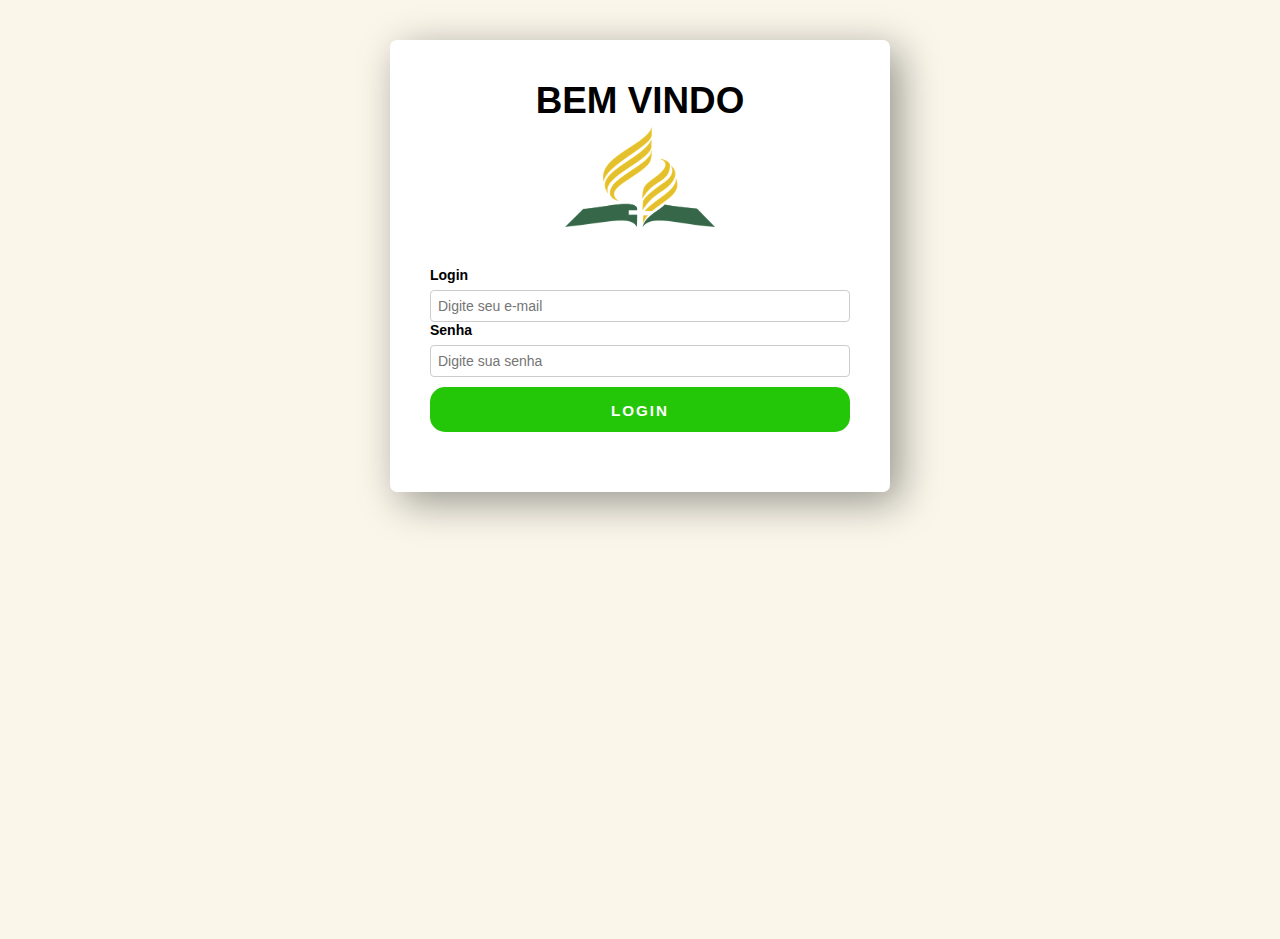
==== index.html @ efd85d4f "feat(screenfix): Screen fix for mobile" ====
<!DOCTYPE html>
<html lang="pt-BR">
<head>
    <meta charset="UTF-8">
    <meta http-equiv="X-UA-Compatible" content="IE=edge">
    <meta name="viewport" content="width=device-width, initial-scale=1.0">
    <title>Login</title>
    <link rel="stylesheet" href="css/style.css">
</head>
<body>
    
    <div class="page">
        <form method="POST" class="formLogin">
            <h1><strong>BEM VINDO</strong></h1>
            <center>
                <img src="Image/iglesia-adventista-logo-7080BAF6CD-seeklogo.com.png" alt="logo" width=150 height=100>
            </center><br><br>
            <label for="email"><h4>Login</h4></label>
            <input type="email" placeholder="Digite seu e-mail" />
            <label for="password"><h4>Senha</h4></label>
            <input type="password" placeholder="Digite sua senha" />
            <a class="btn" href="options.html"><h3>LOGIN</h3></a>
        </form>
    </div>
    
</body>
</html>
---- css/style.css ----
* {
    font-family: Helvetica;
    box-sizing: border-box;
}

body {
    padding: 1rem;
    background-color: #faf6ea;
}

h1 {
    text-align: center;
    font-family: Helvetica;
}

h2 {
    text-decoration: none;
    color: #000;
    margin-top: 0;
    margin-bottom: 0;
}

h4 {
    margin-bottom: 10px;
    text-decoration: none;
}

h4, .texto {
    margin-bottom: 0%;
    margin-top: -10px;
    text-align: left;
}

h5 {
    color: #000;font-style: bolder;
}

a {
    text-decoration: none;
    color: #fff;
}

.logo {
    font-size: 24px;
    text-transform: uppercase;
    letter-spacing: 4px;
}

form {
    display: flex;
    flex-direction: column;
    gap: .5rem;
    width: 500px;
    margin: o auto;
}

.row {
    text-align: center;
    display: block;
}

input, select, textarea {
    width: 100%;
    padding: 10px;
    border: 1px solid #ccc;
    border-radius: 5px;
    font-size: 1.1rem;
}

button {
    padding: 10px;
    border: none;
    margin-bottom: 5px;
    border-radius: 15px;
    background-color: #333;
    color: #fff;
    cursor: pointer;
    font-weight: bolder;
}

.but5 {
    border-radius: 1rem;
    box-shadow: 0px 0px 20px rgba(0, 0, 0, 0.1);
    color: #fff;
    text-transform: uppercase;
    font-weight: bolder;
    letter-spacing: 2px;
    font-family: Helvetica;
    font-size: bolder;
}

@media screen and (max-width: 768px) {
    body {
        text-align: center;
    }

    form {
        width: 100%;
    }
}

/* ESTILO DA INDEX (PÁGINA DE LOGIN) */

.page {
    display: flex;
    flex-direction: column;
    align-items: center;
    align-content: center;
    justify-content: center;
    width: 100%;
    height: 99vh;
    background-color: #faf6ea;
    padding: 1rem;
    justify-content: flex-start;
    align-items: center;
}

.formLogin {
    display: flex;
    flex-direction: column;
    background-color: #fff;
    border-radius: 7px;
    padding: 40px;
    box-shadow: 10px 10px 40px rgba(0, 0, 0, 0.4);
    gap: 5px;
}

.areaLogin img {
    width: 420px;
}

.formLogin h1 {
    padding: 0;
    margin: 0;
    font-weight: 500;
    font-size: 2.3em;
}

.formLogin p {
    display: inline-block;
    font-size: 14px;
    color: #666;
    margin-bottom: 25px;
}

select {
    padding: 4px;
}

.formLogin input {
    padding: 7px;
    font-size: 14px;
    border: 1px solid #ccc;
    margin-bottom: 5px;
    margin-top: 2px;
    border-radius: 4px;
    transition: all linear 160ms;
    outline: none;
}

.formLogin label {
    font-size: 14px;
    font-weight: 600;
}

.formLogin a {
    display: inline-block;
    margin-bottom: 20px;
    font-size: 13px;
    color: #555;
    transition: all linear 160ms;
}

.but {
    text-decoration: none;
    display: flex;
    height: 10%;
    text-align: center;
    font-family: Helvetica;
    font-size: 14px;
    background-color: #24c707;
    border-radius: 15px;
    color: #fff;
    margin: none;
    border: none;
}

.but3 {
    text-decoration: none;
    border: none;
    border-radius: 15px;
    background-color: #b8b814;
    color: #fff;
    width: 100%;
    height: 45px;
    margin: 0;
    font-weight: 200;
}

.butback {
    text-decoration: none;
    border: none;
    border-radius: 15px;
    background-color: #b8b814;
    color: #fff;
    width: 80%;
    height: 10%;
    font-weight: 400;
    padding-bottom: auto;
}

.but5 {
    background-color: #cccccc75;
    color: #333;
    border: 3px solid #333;
    box-shadow: #333;
    letter-spacing: 0;
}

h3 {
    color: #fff;
    text-align: center;
}

.btn {
    background-color: #24c707;
    height: 45px;
    border-radius: 15px;
    color: #fff;
    font-size: 14px;
    font-weight: 600;
    border: none;
    transition: all linear 160ms;
    cursor: pointer;
    margin: 0;
    font-weight: 800;
    text-transform: uppercase;
    letter-spacing: 2px;
}

/* ESTIILIZANDO PÁGINA DE CARDS PARA CADASTRO E ALTERAÇÕES */

.secao4 {
    margin: 0;
    font-family: Helvetica, sans-serif;
}

.secao4-div {
    display: flex;
    flex-wrap: wrap;
    justify-content: center;
    text-align: center;
}

.secao4-div-card img {
    padding-top: 10%;
    max-width:60px;
    max-height:90px;
}

.secao4-div-card {
    display: flex;
    flex-direction: column;
    align-items: center;
    width: 10px;
    margin: 5px;
    box-shadow: 2px 2px 16px 0px rgba(0, 0, 0, 0.1);
    border-radius: 20px;
    background-color: white;
    height: 130px;
}

.secao4-div-card img {
    width: 50%;
    height: auto;
}

.secao4-div-card h3 {
    margin-bottom: 0px;
}

/* Estilos para dispositivos móveis */
@media (max-width: 768px) {
    .secao4-div-card {
        width: 80%;
    }
}

/* NAVBAR */

.container {
    display: flex;
    align-items: left;
    justify-content: flex-start;
    padding: 2%;
    height: 0;
}

#checkbox-menu {
    position: fixed;
    opacity: 0;
}

label #alt {
    cursor: pointer;
    position: relative;
    display: block;
    height: 22px;
    width: 30px;
}

label span {
    position: absolute;
    margin-top: 3%;
    display: block;
    height: 3px;
    width: 6%;
    border-radius: 30px;
    background: #000;
    transition: 0.25s ease-in-out;
}

label span:nth-child(1) {
    top: 0;
}

label span:nth-child(2) {
    top: 8px;
}

label span:nth-child(3) {
    top: 16px;
}

#checkbox-menu:checked + label span:nth-child(1) {
    transform: rotate(-45deg);
    top: 8px;
}

#checkbox-menu:checked + label span:nth-child(2) {
    opacity: 0;
}

#checkbox-menu:checked + label span:nth-child(3) {
    transform: rotate(45deg);
    top: 8px;
}
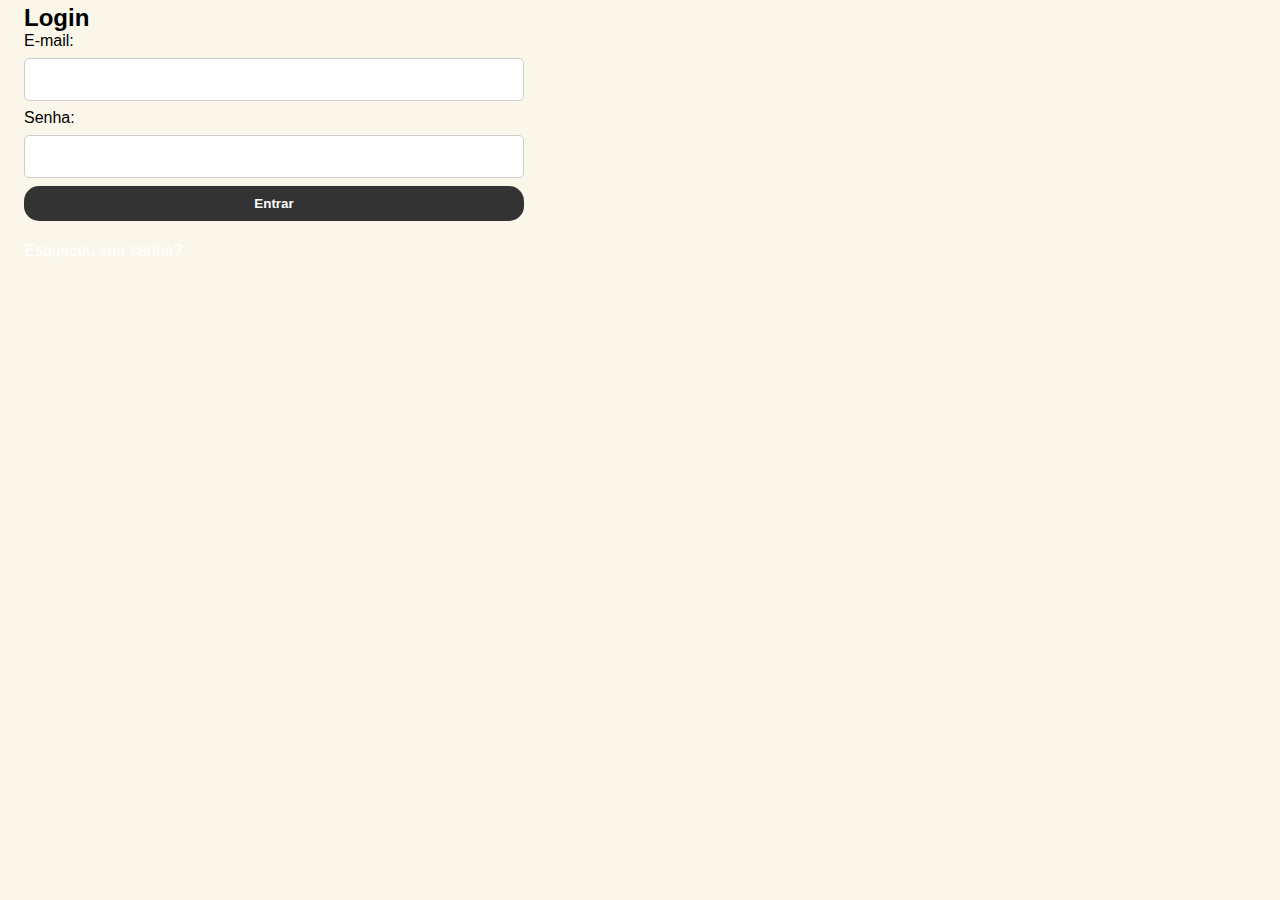
==== commit 0bebf2df: "feat(structure): New structure" ====
--- a/index.html
+++ b/index.html
@@ -1,27 +1,31 @@
 <!DOCTYPE html>
-<html lang="pt-BR">
-<head>
-    <meta charset="UTF-8">
-    <meta http-equiv="X-UA-Compatible" content="IE=edge">
-    <meta name="viewport" content="width=device-width, initial-scale=1.0">
-    <title>Login</title>
-    <link rel="stylesheet" href="css/style.css">
-</head>
-<body>
-    
-    <div class="page">
-        <form method="POST" class="formLogin">
-            <h1><strong>BEM VINDO</strong></h1>
-            <center>
-                <img src="Image/iglesia-adventista-logo-7080BAF6CD-seeklogo.com.png" alt="logo" width=150 height=100>
-            </center><br><br>
-            <label for="email"><h4>Login</h4></label>
-            <input type="email" placeholder="Digite seu e-mail" />
-            <label for="password"><h4>Senha</h4></label>
-            <input type="password" placeholder="Digite sua senha" />
-            <a class="btn" href="options.html"><h3>LOGIN</h3></a>
-        </form>
+<html lang="en">
+  <head>
+    <meta charset="UTF-8" />
+    <meta name="viewport" content="width=device-width, initial-scale=1.0" />
+    <title>Tela de Login</title>
+    <link rel="stylesheet" href="./css/style.css" />
+  </head>
+  <body>
+    <div class="login-container">
+      <h2>Login</h2>
+      <form id="loginForm">
+        <label for="email">E-mail:</label>
+        <input type="email" id="email" name="email" required />
+
+        <label for="password">Senha:</label>
+        <input type="password" id="password" name="password" required />
+
+        <button type="button" onclick="redirectToOptions()">Entrar</button>
+      </form>
+      <p class="forgot-password"><a href="#">Esqueceu sua senha?</a></p>
     </div>
-    
-</body>
-</html>+
+    <script src="js/script.js"></script>
+    <script>
+      function redirectToOptions() {
+        window.location.href = "options.html";
+      }
+    </script>
+  </body>
+</html>
--- a/css/style.css
+++ b/css/style.css
@@ -16,7 +16,7 @@
 h2 {
     text-decoration: none;
     color: #000;
-    margin-top: 0;
+    margin-top: -20px;
     margin-bottom: 0;
 }
 
@@ -65,6 +65,14 @@
     border: 1px solid #ccc;
     border-radius: 5px;
     font-size: 1.1rem;
+}
+
+.div-btn {
+    display: inline-flex;
+    flex-direction: row;
+    justify-content: space-around;
+    gap: 10px;
+
 }
 
 button {
@@ -178,7 +186,7 @@
     text-align: center;
     font-family: Helvetica;
     font-size: 14px;
-    background-color: #24c707;
+    background-color: #32eb11;
     border-radius: 15px;
     color: #fff;
     margin: none;
@@ -189,7 +197,7 @@
     text-decoration: none;
     border: none;
     border-radius: 15px;
-    background-color: #b8b814;
+    background-color: #c7c72e;
     color: #fff;
     width: 100%;
     height: 45px;
@@ -201,7 +209,7 @@
     text-decoration: none;
     border: none;
     border-radius: 15px;
-    background-color: #b8b814;
+    background-color: #c7c72e;
     color: #fff;
     width: 80%;
     height: 10%;
@@ -223,7 +231,7 @@
 }
 
 .btn {
-    background-color: #24c707;
+    background-color: #32eb11;
     height: 45px;
     border-radius: 15px;
     color: #fff;
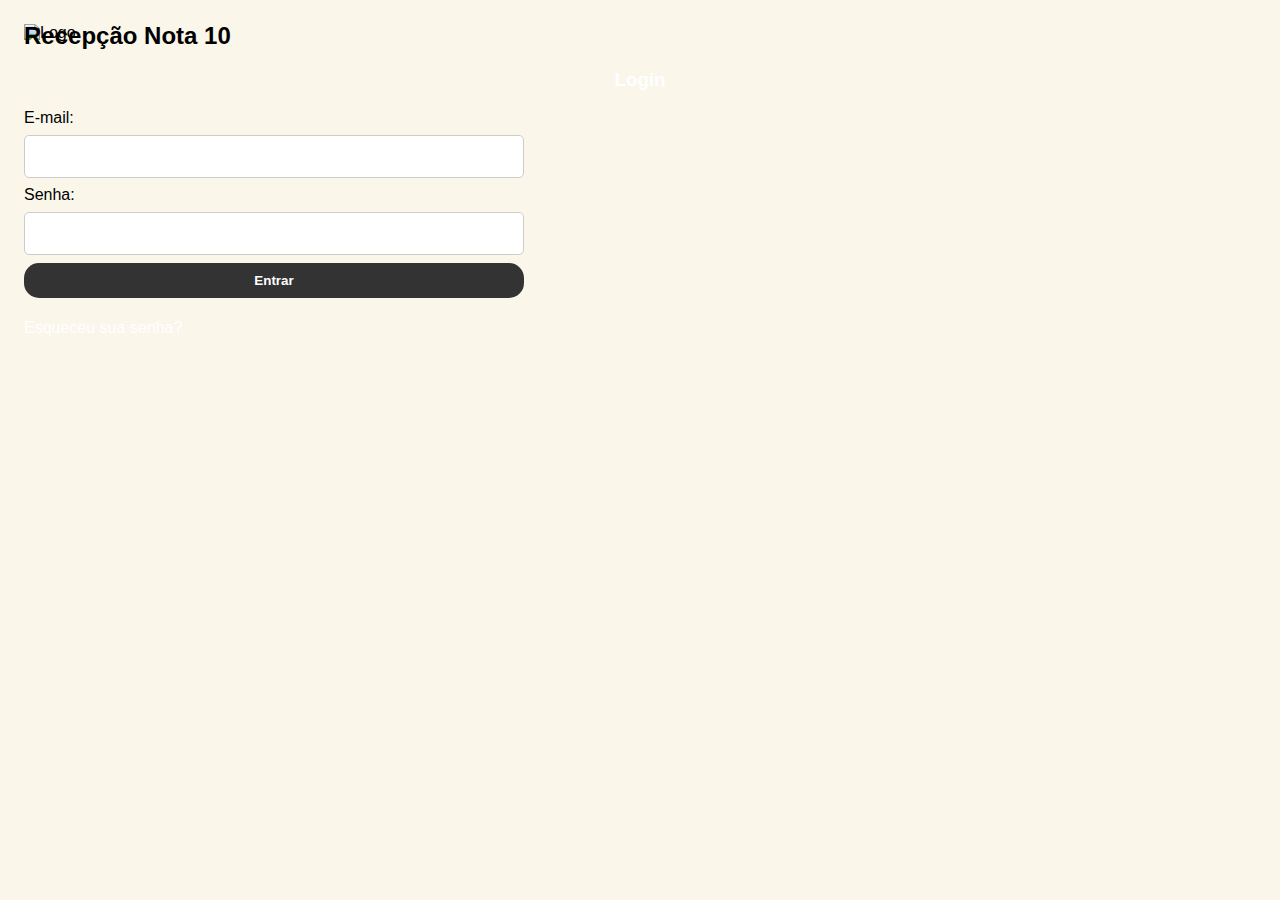
==== commit fb612655: "feat(structure): New structure" ====
--- a/index.html
+++ b/index.html
@@ -8,7 +8,18 @@
   </head>
   <body>
     <div class="login-container">
-      <h2>Login</h2>
+      <!-- Adicionando a imagem acima do formulário de login -->
+      <img
+        src="https://adventistasdemunique.adventist.eu/uploaded_assets/58318-logomarcaiasd.jpg?thumbnail=original&1452119274"
+        alt="Logo"
+        width="100"
+        height="100"
+      />
+
+      <h2>Recepção Nota 10</h2>
+      <h3>Login</h3>
+      <!-- Adicionando a linha -->
+
       <form id="loginForm">
         <label for="email">E-mail:</label>
         <input type="email" id="email" name="email" required />
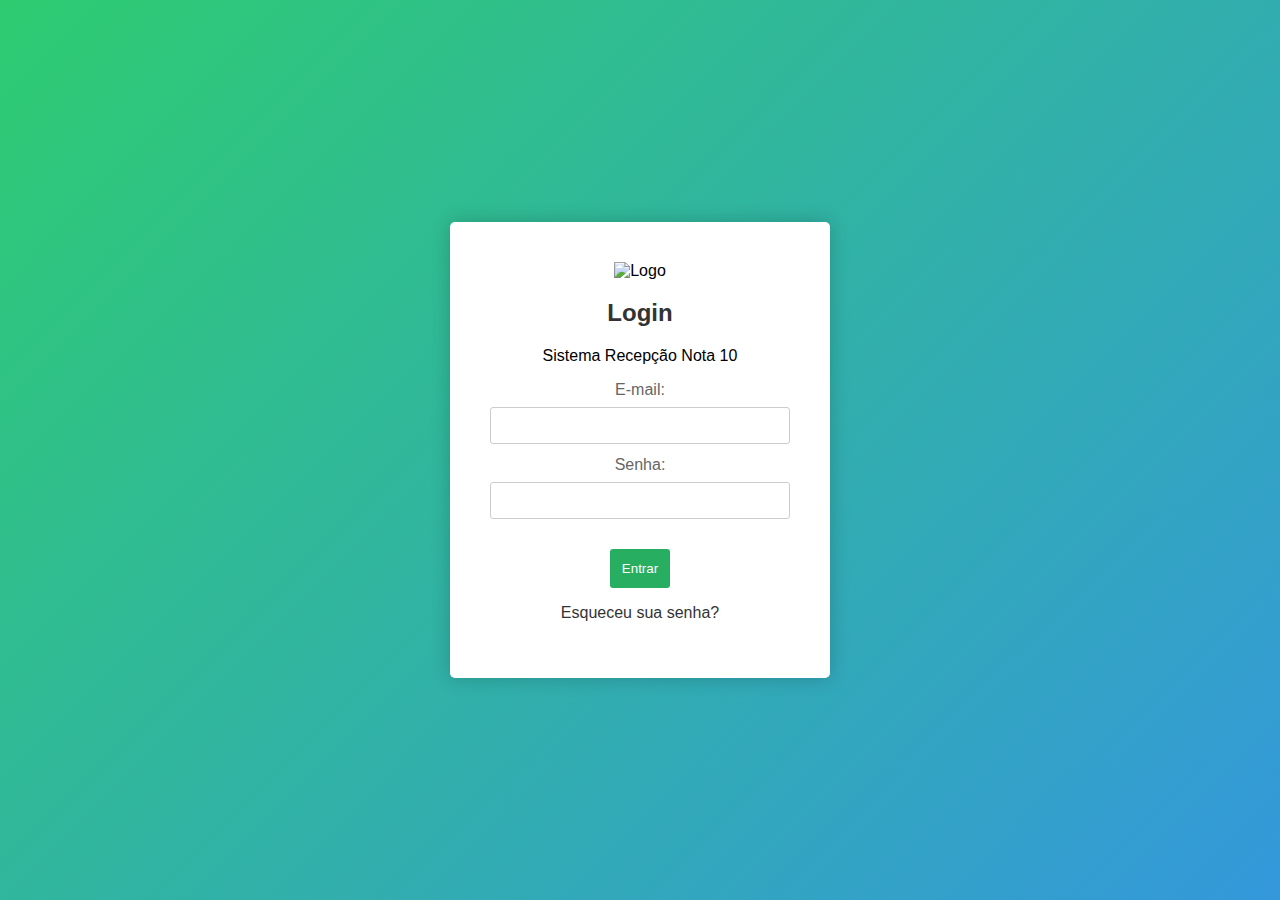
==== commit 0fa66cf4: "feat(structure): New structure" ====
--- a/index.html
+++ b/index.html
@@ -10,33 +10,32 @@
     <div class="login-container">
       <!-- Adicionando a imagem acima do formulário de login -->
       <img
-        src="https://adventistasdemunique.adventist.eu/uploaded_assets/58318-logomarcaiasd.jpg?thumbnail=original&1452119274"
+        src="https://i.pinimg.com/564x/1e/56/2f/1e562f0d0c3dc8a703d2eb8a756bc047.jpg"
         alt="Logo"
-        width="100"
+        width="132"
         height="100"
       />
 
-      <h2>Recepção Nota 10</h2>
-      <h3>Login</h3>
+      <h2>Login</h2>
+      <p>Sistema Recepção Nota 10</p>
       <!-- Adicionando a linha -->
 
       <form id="loginForm">
         <label for="email">E-mail:</label>
         <input type="email" id="email" name="email" required />
+        <small id="emailError" class="error-message"></small>
+        <!-- Mensagem de erro para o email -->
 
         <label for="password">Senha:</label>
         <input type="password" id="password" name="password" required />
-
-        <button type="button" onclick="redirectToOptions()">Entrar</button>
+        <small id="passwordError" class="error-message"></small>
+        <!-- Mensagem de erro para a senha -->
+        <div><br /></div>
+        <button type="button" onclick="validateLogin()">Entrar</button>
       </form>
       <p class="forgot-password"><a href="#">Esqueceu sua senha?</a></p>
     </div>
 
     <script src="js/script.js"></script>
-    <script>
-      function redirectToOptions() {
-        window.location.href = "options.html";
-      }
-    </script>
   </body>
 </html>
--- a/css/style.css
+++ b/css/style.css
@@ -1,355 +1,124 @@
-* {
-    font-family: Helvetica;
-    box-sizing: border-box;
+body {
+  font-family: "Segoe UI", Tahoma, Geneva, Verdana, sans-serif;
+  margin: 0;
+  padding: 0;
+  display: flex;
+  justify-content: center;
+  align-items: center;
+  height: 100vh;
+  background: linear-gradient(135deg, #2ecc71, #3498db);
 }
 
-body {
-    padding: 1rem;
-    background-color: #faf6ea;
+.login-container,
+.options-container {
+  background-color: #fff;
+  padding: 40px;
+  border-radius: 5px;
+  box-shadow: 0 0 20px rgba(0, 0, 0, 0.2);
+  width: 300px;
+  text-align: center;
+  animation: fadeIn 0.5s ease-in-out;
+  margin: 0 auto; /* Centralizar o container */
 }
 
-h1 {
-    text-align: center;
-    font-family: Helvetica;
+.login-container h2,
+.options-container h2 {
+  color: #333;
+  margin-bottom: 20px;
 }
 
-h2 {
-    text-decoration: none;
-    color: #000;
-    margin-top: -20px;
-    margin-bottom: 0;
+label {
+  display: block;
+  margin-bottom: 8px;
+  color: #666;
 }
 
-h4 {
-    margin-bottom: 10px;
-    text-decoration: none;
-}
-
-h4, .texto {
-    margin-bottom: 0%;
-    margin-top: -10px;
-    text-align: left;
-}
-
-h5 {
-    color: #000;font-style: bolder;
-}
-
-a {
-    text-decoration: none;
-    color: #fff;
-}
-
-.logo {
-    font-size: 24px;
-    text-transform: uppercase;
-    letter-spacing: 4px;
-}
-
-form {
-    display: flex;
-    flex-direction: column;
-    gap: .5rem;
-    width: 500px;
-    margin: o auto;
-}
-
-.row {
-    text-align: center;
-    display: block;
-}
-
-input, select, textarea {
-    width: 100%;
-    padding: 10px;
-    border: 1px solid #ccc;
-    border-radius: 5px;
-    font-size: 1.1rem;
-}
-
-.div-btn {
-    display: inline-flex;
-    flex-direction: row;
-    justify-content: space-around;
-    gap: 10px;
-
+input {
+  width: 100%;
+  padding: 10px;
+  margin-bottom: 20px;
+  box-sizing: border-box;
+  border: 1px solid #ccc;
+  border-radius: 3px;
 }
 
 button {
-    padding: 10px;
-    border: none;
-    margin-bottom: 5px;
-    border-radius: 15px;
-    background-color: #333;
-    color: #fff;
-    cursor: pointer;
-    font-weight: bolder;
+  background-color: #27ae60;
+  color: #fff;
+  padding: 12px;
+  border: none;
+  border-radius: 3px;
+  cursor: pointer;
+  transition: background-color 0.3s ease-in-out;
 }
 
-.but5 {
-    border-radius: 1rem;
-    box-shadow: 0px 0px 20px rgba(0, 0, 0, 0.1);
-    color: #fff;
-    text-transform: uppercase;
-    font-weight: bolder;
-    letter-spacing: 2px;
-    font-family: Helvetica;
-    font-size: bolder;
+button:hover {
+  background-color: #219f56;
 }
 
-@media screen and (max-width: 768px) {
-    body {
-        text-align: center;
-    }
-
-    form {
-        width: 100%;
-    }
+.forgot-password a {
+  color: #333;
+  text-decoration: none;
+  transition: color 0.3s ease-in-out;
 }
 
-/* ESTILO DA INDEX (PÁGINA DE LOGIN) */
-
-.page {
-    display: flex;
-    flex-direction: column;
-    align-items: center;
-    align-content: center;
-    justify-content: center;
-    width: 100%;
-    height: 99vh;
-    background-color: #faf6ea;
-    padding: 1rem;
-    justify-content: flex-start;
-    align-items: center;
+.forgot-password a:hover {
+  color: #27ae60;
 }
 
-.formLogin {
-    display: flex;
-    flex-direction: column;
-    background-color: #fff;
-    border-radius: 7px;
-    padding: 40px;
-    box-shadow: 10px 10px 40px rgba(0, 0, 0, 0.4);
-    gap: 5px;
+.card {
+  cursor: pointer;
+  border: 1px solid #ccc;
+  border-radius: 5px;
+  padding: 15px;
+  margin: 10px 0;
+  transition: box-shadow 0.3s ease-in-out;
 }
 
-.areaLogin img {
-    width: 420px;
+.card:hover {
+  box-shadow: 0 0 10px rgba(0, 0, 0, 0.1);
 }
 
-.formLogin h1 {
-    padding: 0;
-    margin: 0;
-    font-weight: 500;
-    font-size: 2.3em;
+.card h3 {
+  color: #333;
 }
 
-.formLogin p {
-    display: inline-block;
-    font-size: 14px;
-    color: #666;
-    margin-bottom: 25px;
+/* Adicione essa regra para estilizar as mensagens de erro */
+.error-message {
+  color: red;
+  font-size: 12px;
+  margin-top: -8px; /* Ajuste na margem superior para aproximar do campo */
+  display: block; /* Garante que a mensagem de erro ocupe um espaço mesmo se estiver vazia */
 }
 
-select {
-    padding: 4px;
+/* Adicione essa regra para destacar os campos com erro */
+input.error-field {
+  border-color: red;
 }
 
-.formLogin input {
-    padding: 7px;
-    font-size: 14px;
-    border: 1px solid #ccc;
-    margin-bottom: 5px;
-    margin-top: 2px;
-    border-radius: 4px;
-    transition: all linear 160ms;
-    outline: none;
+@keyframes fadeIn {
+  from {
+    opacity: 0;
+    transform: translateY(-20px);
+  }
+  to {
+    opacity: 1;
+    transform: translateY(0);
+  }
 }
 
-.formLogin label {
-    font-size: 14px;
-    font-weight: 600;
+/* Adicionando regras de mídia para telas menores que 320px */
+@media (max-width: 320px) {
+  .login-container,
+  .options-container {
+    width: 80%;
+  }
 }
 
-.formLogin a {
-    display: inline-block;
-    margin-bottom: 20px;
-    font-size: 13px;
-    color: #555;
-    transition: all linear 160ms;
+/* Adicionando regras de mídia para telas menores que 375px */
+@media (max-width: 375px) {
+  .login-container,
+  .options-container {
+    width: 70%;
+  }
 }
-
-.but {
-    text-decoration: none;
-    display: flex;
-    height: 10%;
-    text-align: center;
-    font-family: Helvetica;
-    font-size: 14px;
-    background-color: #32eb11;
-    border-radius: 15px;
-    color: #fff;
-    margin: none;
-    border: none;
-}
-
-.but3 {
-    text-decoration: none;
-    border: none;
-    border-radius: 15px;
-    background-color: #c7c72e;
-    color: #fff;
-    width: 100%;
-    height: 45px;
-    margin: 0;
-    font-weight: 200;
-}
-
-.butback {
-    text-decoration: none;
-    border: none;
-    border-radius: 15px;
-    background-color: #c7c72e;
-    color: #fff;
-    width: 80%;
-    height: 10%;
-    font-weight: 400;
-    padding-bottom: auto;
-}
-
-.but5 {
-    background-color: #cccccc75;
-    color: #333;
-    border: 3px solid #333;
-    box-shadow: #333;
-    letter-spacing: 0;
-}
-
-h3 {
-    color: #fff;
-    text-align: center;
-}
-
-.btn {
-    background-color: #32eb11;
-    height: 45px;
-    border-radius: 15px;
-    color: #fff;
-    font-size: 14px;
-    font-weight: 600;
-    border: none;
-    transition: all linear 160ms;
-    cursor: pointer;
-    margin: 0;
-    font-weight: 800;
-    text-transform: uppercase;
-    letter-spacing: 2px;
-}
-
-/* ESTIILIZANDO PÁGINA DE CARDS PARA CADASTRO E ALTERAÇÕES */
-
-.secao4 {
-    margin: 0;
-    font-family: Helvetica, sans-serif;
-}
-
-.secao4-div {
-    display: flex;
-    flex-wrap: wrap;
-    justify-content: center;
-    text-align: center;
-}
-
-.secao4-div-card img {
-    padding-top: 10%;
-    max-width:60px;
-    max-height:90px;
-}
-
-.secao4-div-card {
-    display: flex;
-    flex-direction: column;
-    align-items: center;
-    width: 10px;
-    margin: 5px;
-    box-shadow: 2px 2px 16px 0px rgba(0, 0, 0, 0.1);
-    border-radius: 20px;
-    background-color: white;
-    height: 130px;
-}
-
-.secao4-div-card img {
-    width: 50%;
-    height: auto;
-}
-
-.secao4-div-card h3 {
-    margin-bottom: 0px;
-}
-
-/* Estilos para dispositivos móveis */
-@media (max-width: 768px) {
-    .secao4-div-card {
-        width: 80%;
-    }
-}
-
-/* NAVBAR */
-
-.container {
-    display: flex;
-    align-items: left;
-    justify-content: flex-start;
-    padding: 2%;
-    height: 0;
-}
-
-#checkbox-menu {
-    position: fixed;
-    opacity: 0;
-}
-
-label #alt {
-    cursor: pointer;
-    position: relative;
-    display: block;
-    height: 22px;
-    width: 30px;
-}
-
-label span {
-    position: absolute;
-    margin-top: 3%;
-    display: block;
-    height: 3px;
-    width: 6%;
-    border-radius: 30px;
-    background: #000;
-    transition: 0.25s ease-in-out;
-}
-
-label span:nth-child(1) {
-    top: 0;
-}
-
-label span:nth-child(2) {
-    top: 8px;
-}
-
-label span:nth-child(3) {
-    top: 16px;
-}
-
-#checkbox-menu:checked + label span:nth-child(1) {
-    transform: rotate(-45deg);
-    top: 8px;
-}
-
-#checkbox-menu:checked + label span:nth-child(2) {
-    opacity: 0;
-}
-
-#checkbox-menu:checked + label span:nth-child(3) {
-    transform: rotate(45deg);
-    top: 8px;
-}